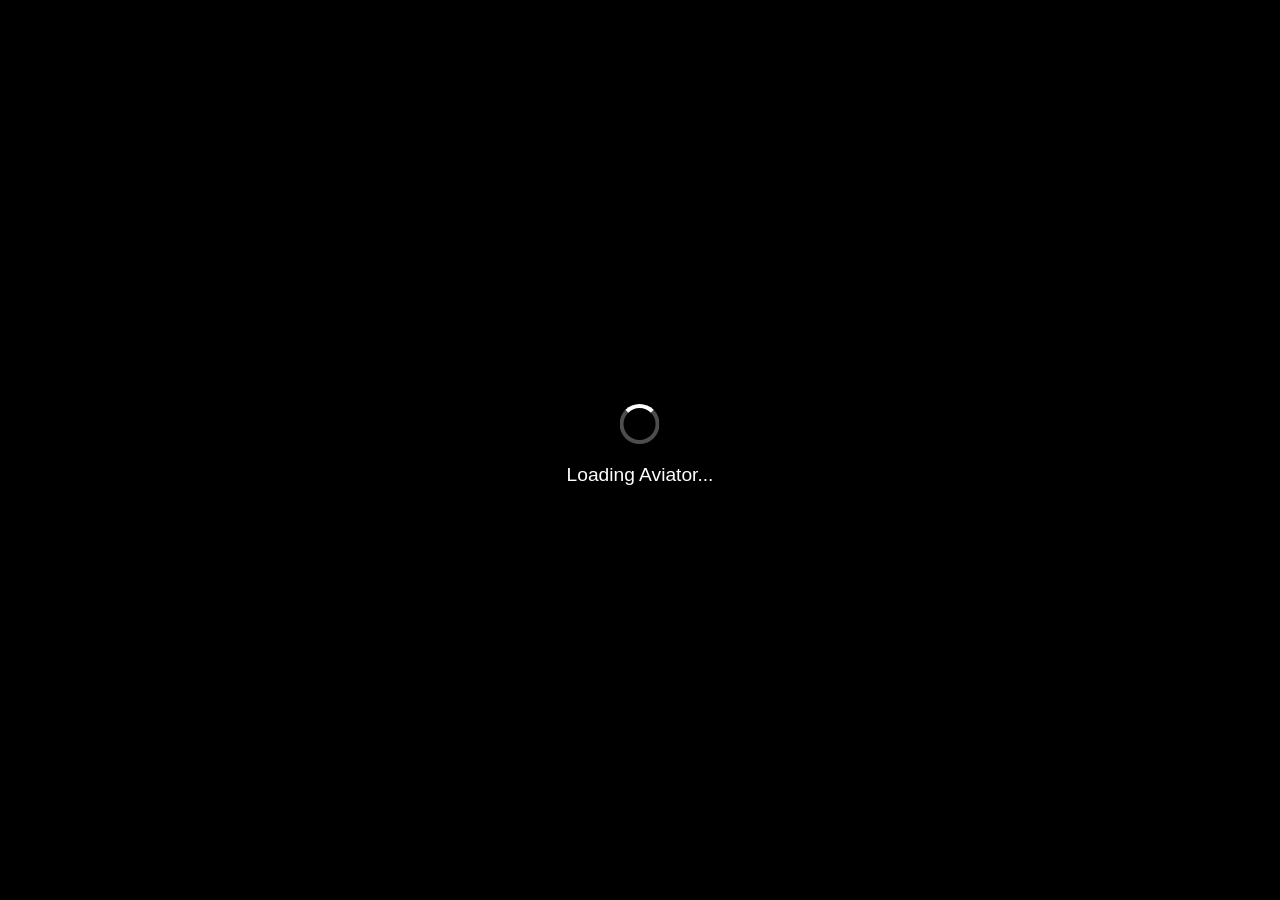
==== static/game/index.html @ 0581b98e "dasd" ====
<!DOCTYPE html>
<html lang="en">
<head>
	<meta charset="UTF-8">
	<meta name="viewport" content="width=device-width, initial-scale=1.0">
	<title>Aviator Game</title>
	<style>
		* {
			margin: 0;
			padding: 0;
			box-sizing: border-box;
		}

		html, body {
			width: 100%;
			height: 100%;
			overflow: hidden;
			background-color: #000000;
		}

		canvas {
			display: block;
			max-width: 100%;
			height: 100%;
			width: 100%;
		}

		#canvas {
			width: 100%;
			height: 100%;
		}

		.loading {
			position: absolute;
			top: 50%;
			left: 50%;
			transform: translate(-50%, -50%);
			color: #ffffff;
			font-family: Arial, sans-serif;
			text-align: center;
			z-index: 10;
		}

		.loading p {
			margin: 10px 0;
			font-size: 1.2rem;
		}

		.spinner {
			border: 4px solid rgba(255, 255, 255, 0.3);
			border-top: 4px solid #ffffff;
			border-radius: 50%;
			width: 40px;
			height: 40px;
			animation: spin 0.8s linear infinite;
			margin: 0 auto 20px;
		}

		@keyframes spin {
			0% {
				transform: rotate(0deg);
			}
			100% {
				transform: rotate(360deg);
			}
		}
	</style>
</head>
<body>
	<canvas id="canvas"></canvas>
	<div class="loading" id="loadingScreen">
		<div class="spinner"></div>
		<p>Loading Aviator...</p>
	</div>

	<!-- Export runner -->
	<script src="godot.js"></script>
	<script>
		const engine = new GodotHTML5Export();

		// Check if files exist before loading
		window.addEventListener("load", async function() {
			try {
				// Try to load the game
				await engine.init({
					executable: "aviator.html5",
					mainWindowHeight: window.innerHeight,
					mainWindowWidth: window.innerWidth,
					canvas: (function() {
						const canvas = document.getElementById('canvas');
						const ctx = canvas.getContext('2d');
						return canvas;
					})(),
					onProgress: function(current, total) {
						// Update loading progress if needed
					},
					onExecute: function(js_code) {
						// Code execution
						eval(js_code);
					},
					onExit: function(exit_code) {
						console.log("Game exited with code: " + exit_code);
						// Remove loading screen
						const loadingScreen = document.getElementById('loadingScreen');
						if (loadingScreen) {
							loadingScreen.style.display = 'none';
						}
					}
				});
				// Remove loading screen after game starts
				const loadingScreen = document.getElementById('loadingScreen');
				if (loadingScreen) {
					loadingScreen.style.display = 'none';
				}
			} catch (error) {
				const loadingScreen = document.getElementById('loadingScreen');
				if (loadingScreen) {
					loadingScreen.innerHTML = '<p>Error loading game. Please make sure all game files are in place.</p><p>' + error + '</p>';
				}
				console.error("Failed to load Godot game:", error);
			}
		});

		// Handle window resize
		window.addEventListener('resize', function() {
			if (engine) {
				// Adjust canvas size on resize
				const canvas = document.getElementById('canvas');
				canvas.width = window.innerWidth;
				canvas.height = window.innerHeight;
			}
		});
	</script>
</body>
</html>
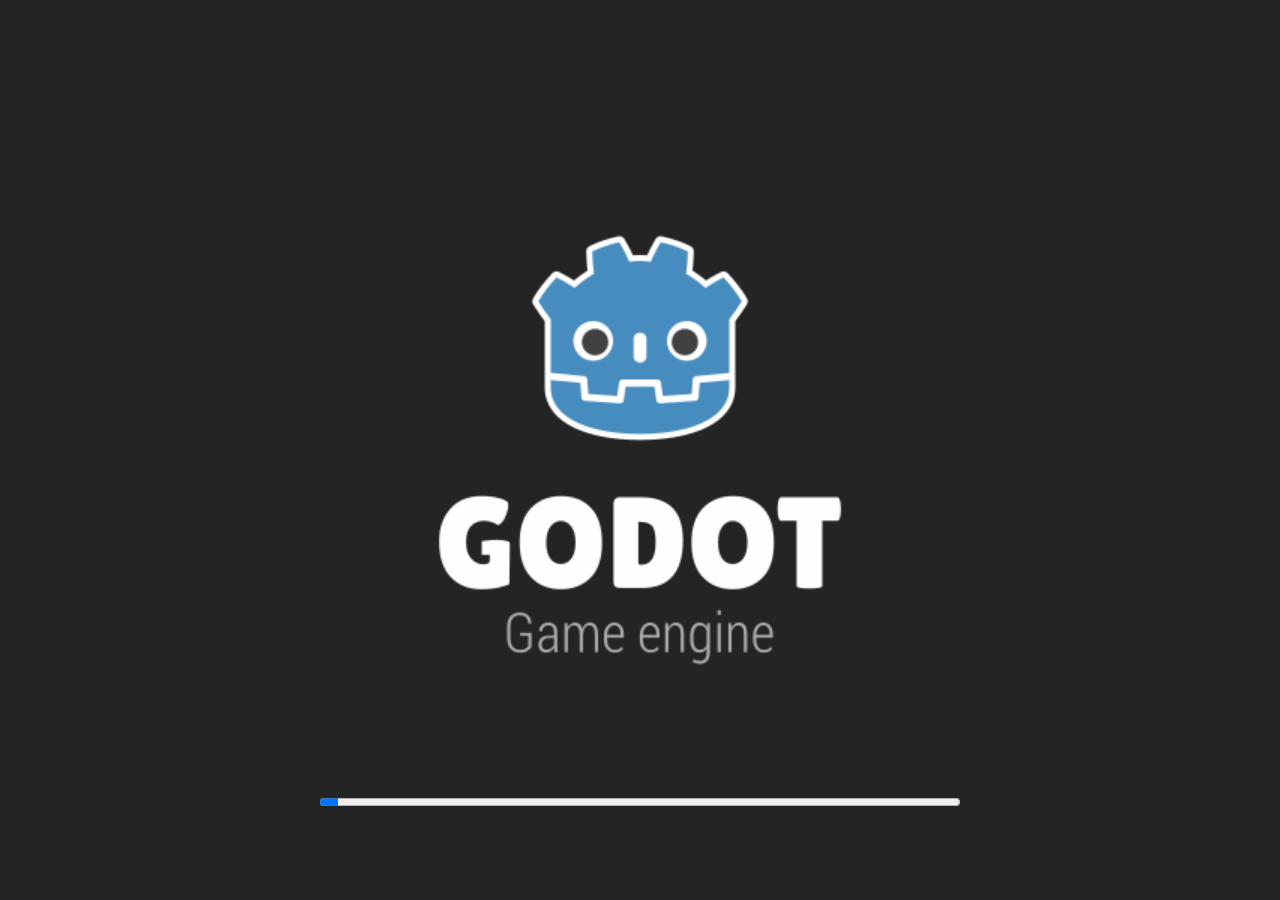
==== commit db4cc83d: "da" ====
--- a/static/game/index.html
+++ b/static/game/index.html
@@ -1,135 +1,221 @@
 <!DOCTYPE html>
 <html lang="en">
-<head>
-	<meta charset="UTF-8">
-	<meta name="viewport" content="width=device-width, initial-scale=1.0">
-	<title>Aviator Game</title>
-	<style>
-		* {
-			margin: 0;
-			padding: 0;
-			box-sizing: border-box;
-		}
-
-		html, body {
-			width: 100%;
-			height: 100%;
-			overflow: hidden;
-			background-color: #000000;
-		}
-
-		canvas {
-			display: block;
-			max-width: 100%;
-			height: 100%;
-			width: 100%;
-		}
-
-		#canvas {
-			width: 100%;
-			height: 100%;
-		}
-
-		.loading {
-			position: absolute;
-			top: 50%;
-			left: 50%;
-			transform: translate(-50%, -50%);
-			color: #ffffff;
-			font-family: Arial, sans-serif;
-			text-align: center;
-			z-index: 10;
-		}
-
-		.loading p {
-			margin: 10px 0;
-			font-size: 1.2rem;
-		}
-
-		.spinner {
-			border: 4px solid rgba(255, 255, 255, 0.3);
-			border-top: 4px solid #ffffff;
-			border-radius: 50%;
-			width: 40px;
-			height: 40px;
-			animation: spin 0.8s linear infinite;
-			margin: 0 auto 20px;
-		}
-
-		@keyframes spin {
-			0% {
-				transform: rotate(0deg);
+	<head>
+		<meta charset="utf-8">
+		<meta name="viewport" content="width=device-width, user-scalable=no, initial-scale=1.0">
+		<title>Aviator</title>
+		<style>
+html, body, #canvas {
+	margin: 0;
+	padding: 0;
+	border: 0;
+}
+
+body {
+	color: white;
+	background-color: black;
+	overflow: hidden;
+	touch-action: none;
+}
+
+#canvas {
+	display: block;
+	width: 1152px;
+	height: 648px;
+}
+
+#canvas:focus {
+	outline: none;
+}
+
+#status, #status-splash, #status-progress {
+	position: absolute;
+	left: 0;
+	right: 0;
+}
+
+#status, #status-splash {
+	top: 0;
+	bottom: 0;
+}
+
+#status {
+	background-color: #242424;
+	display: flex;
+	flex-direction: column;
+	justify-content: center;
+	align-items: center;
+	visibility: hidden;
+}
+
+#status-splash {
+	max-height: 100%;
+	max-width: 100%;
+	margin: auto;
+}
+
+#status-splash.show-image--false {
+	display: none;
+}
+
+#status-splash.fullsize--true {
+	height: 100%;
+	width: 100%;
+	object-fit: contain;
+}
+
+#status-splash.use-filter--false {
+	image-rendering: pixelated;
+}
+
+#status-progress, #status-notice {
+	display: none;
+}
+
+#status-progress {
+	bottom: 10%;
+	width: 50%;
+	margin: 0 auto;
+}
+
+#status-notice {
+	background-color: #5b3943;
+	border-radius: 0.5rem;
+	border: 1px solid #9b3943;
+	color: #e0e0e0;
+	font-family: 'Noto Sans', 'Droid Sans', Arial, sans-serif;
+	line-height: 1.3;
+	margin: 0 2rem;
+	overflow: hidden;
+	padding: 1rem;
+	text-align: center;
+	z-index: 1;
+}
+		</style>
+		<link id="-gd-engine-icon" rel="icon" type="image/png" href="Vaviators.icon.png" />
+<link rel="apple-touch-icon" href="Vaviators.apple-touch-icon.png"/>
+
+	</head>
+	<body>
+		<canvas id="canvas">
+			Your browser does not support the canvas tag.
+		</canvas>
+
+		<noscript>
+			Your browser does not support JavaScript.
+		</noscript>
+
+		<div id="status">
+			<img id="status-splash" class="show-image--true fullsize--true use-filter--true" src="Vaviators.png" alt="">
+			<progress id="status-progress"></progress>
+			<div id="status-notice"></div>
+		</div>
+
+		<script src="Vaviators.js"></script>
+		<script>
+const GODOT_CONFIG = {"args":[],"canvasResizePolicy":2,"canvasWidth":1152,"canvasHeight":648,"emscriptenPoolSize":8,"ensureCrossOriginIsolationHeaders":true,"executable":"Vaviators","experimentalVK":false,"fileSizes":{"Vaviators.pck":1120548,"Vaviators.wasm":38034280},"focusCanvas":true,"gdextensionLibs":[],"godotPoolSize":4};
+const GODOT_THREADS_ENABLED = false;
+const engine = new Engine(GODOT_CONFIG);
+
+(function () {
+	const statusOverlay = document.getElementById('status');
+	const statusProgress = document.getElementById('status-progress');
+	const statusNotice = document.getElementById('status-notice');
+
+	let initializing = true;
+	let statusMode = '';
+
+	function setStatusMode(mode) {
+		if (statusMode === mode || !initializing) {
+			return;
+		}
+		if (mode === 'hidden') {
+			statusOverlay.remove();
+			initializing = false;
+			return;
+		}
+		statusOverlay.style.visibility = 'visible';
+		statusProgress.style.display = mode === 'progress' ? 'block' : 'none';
+		statusNotice.style.display = mode === 'notice' ? 'block' : 'none';
+		statusMode = mode;
+	}
+
+	function setStatusNotice(text) {
+		while (statusNotice.lastChild) {
+			statusNotice.removeChild(statusNotice.lastChild);
+		}
+		const lines = text.split('\n');
+		lines.forEach((line) => {
+			statusNotice.appendChild(document.createTextNode(line));
+			statusNotice.appendChild(document.createElement('br'));
+		});
+	}
+
+	function displayFailureNotice(err) {
+		console.error(err);
+		if (err instanceof Error) {
+			setStatusNotice(err.message);
+		} else if (typeof err === 'string') {
+			setStatusNotice(err);
+		} else {
+			setStatusNotice('An unknown error occurred.');
+		}
+		setStatusMode('notice');
+		initializing = false;
+	}
+
+	const missing = Engine.getMissingFeatures({
+		threads: GODOT_THREADS_ENABLED,
+	});
+
+	if (missing.length !== 0) {
+		if (GODOT_CONFIG['serviceWorker'] && GODOT_CONFIG['ensureCrossOriginIsolationHeaders'] && 'serviceWorker' in navigator) {
+			let serviceWorkerRegistrationPromise;
+			try {
+				serviceWorkerRegistrationPromise = navigator.serviceWorker.getRegistration();
+			} catch (err) {
+				serviceWorkerRegistrationPromise = Promise.reject(new Error('Service worker registration failed.'));
 			}
-			100% {
-				transform: rotate(360deg);
-			}
-		}
-	</style>
-</head>
-<body>
-	<canvas id="canvas"></canvas>
-	<div class="loading" id="loadingScreen">
-		<div class="spinner"></div>
-		<p>Loading Aviator...</p>
-	</div>
-
-	<!-- Export runner -->
-	<script src="godot.js"></script>
-	<script>
-		const engine = new GodotHTML5Export();
-
-		// Check if files exist before loading
-		window.addEventListener("load", async function() {
-			try {
-				// Try to load the game
-				await engine.init({
-					executable: "aviator.html5",
-					mainWindowHeight: window.innerHeight,
-					mainWindowWidth: window.innerWidth,
-					canvas: (function() {
-						const canvas = document.getElementById('canvas');
-						const ctx = canvas.getContext('2d');
-						return canvas;
-					})(),
-					onProgress: function(current, total) {
-						// Update loading progress if needed
-					},
-					onExecute: function(js_code) {
-						// Code execution
-						eval(js_code);
-					},
-					onExit: function(exit_code) {
-						console.log("Game exited with code: " + exit_code);
-						// Remove loading screen
-						const loadingScreen = document.getElementById('loadingScreen');
-						if (loadingScreen) {
-							loadingScreen.style.display = 'none';
-						}
+			// There's a chance that installing the service worker would fix the issue
+			Promise.race([
+				serviceWorkerRegistrationPromise.then((registration) => {
+					if (registration != null) {
+						return Promise.reject(new Error('Service worker already exists.'));
 					}
-				});
-				// Remove loading screen after game starts
-				const loadingScreen = document.getElementById('loadingScreen');
-				if (loadingScreen) {
-					loadingScreen.style.display = 'none';
+					return registration;
+				}).then(() => engine.installServiceWorker()),
+				// For some reason, `getRegistration()` can stall
+				new Promise((resolve) => {
+					setTimeout(() => resolve(), 2000);
+				}),
+			]).then(() => {
+				// Reload if there was no error.
+				window.location.reload();
+			}).catch((err) => {
+				console.error('Error while registering service worker:', err);
+			});
+		} else {
+			// Display the message as usual
+			const missingMsg = 'Error\nThe following features required to run Godot projects on the Web are missing:\n';
+			displayFailureNotice(missingMsg + missing.join('\n'));
+		}
+	} else {
+		setStatusMode('progress');
+		engine.startGame({
+			'onProgress': function (current, total) {
+				if (current > 0 && total > 0) {
+					statusProgress.value = current;
+					statusProgress.max = total;
+				} else {
+					statusProgress.removeAttribute('value');
+					statusProgress.removeAttribute('max');
 				}
-			} catch (error) {
-				const loadingScreen = document.getElementById('loadingScreen');
-				if (loadingScreen) {
-					loadingScreen.innerHTML = '<p>Error loading game. Please make sure all game files are in place.</p><p>' + error + '</p>';
-				}
-				console.error("Failed to load Godot game:", error);
-			}
-		});
-
-		// Handle window resize
-		window.addEventListener('resize', function() {
-			if (engine) {
-				// Adjust canvas size on resize
-				const canvas = document.getElementById('canvas');
-				canvas.width = window.innerWidth;
-				canvas.height = window.innerHeight;
-			}
-		});
-	</script>
-</body>
-</html>
+			},
+		}).then(() => {
+			setStatusMode('hidden');
+		}, displayFailureNotice);
+	}
+}());
+		</script>
+	</body>
+</html>
